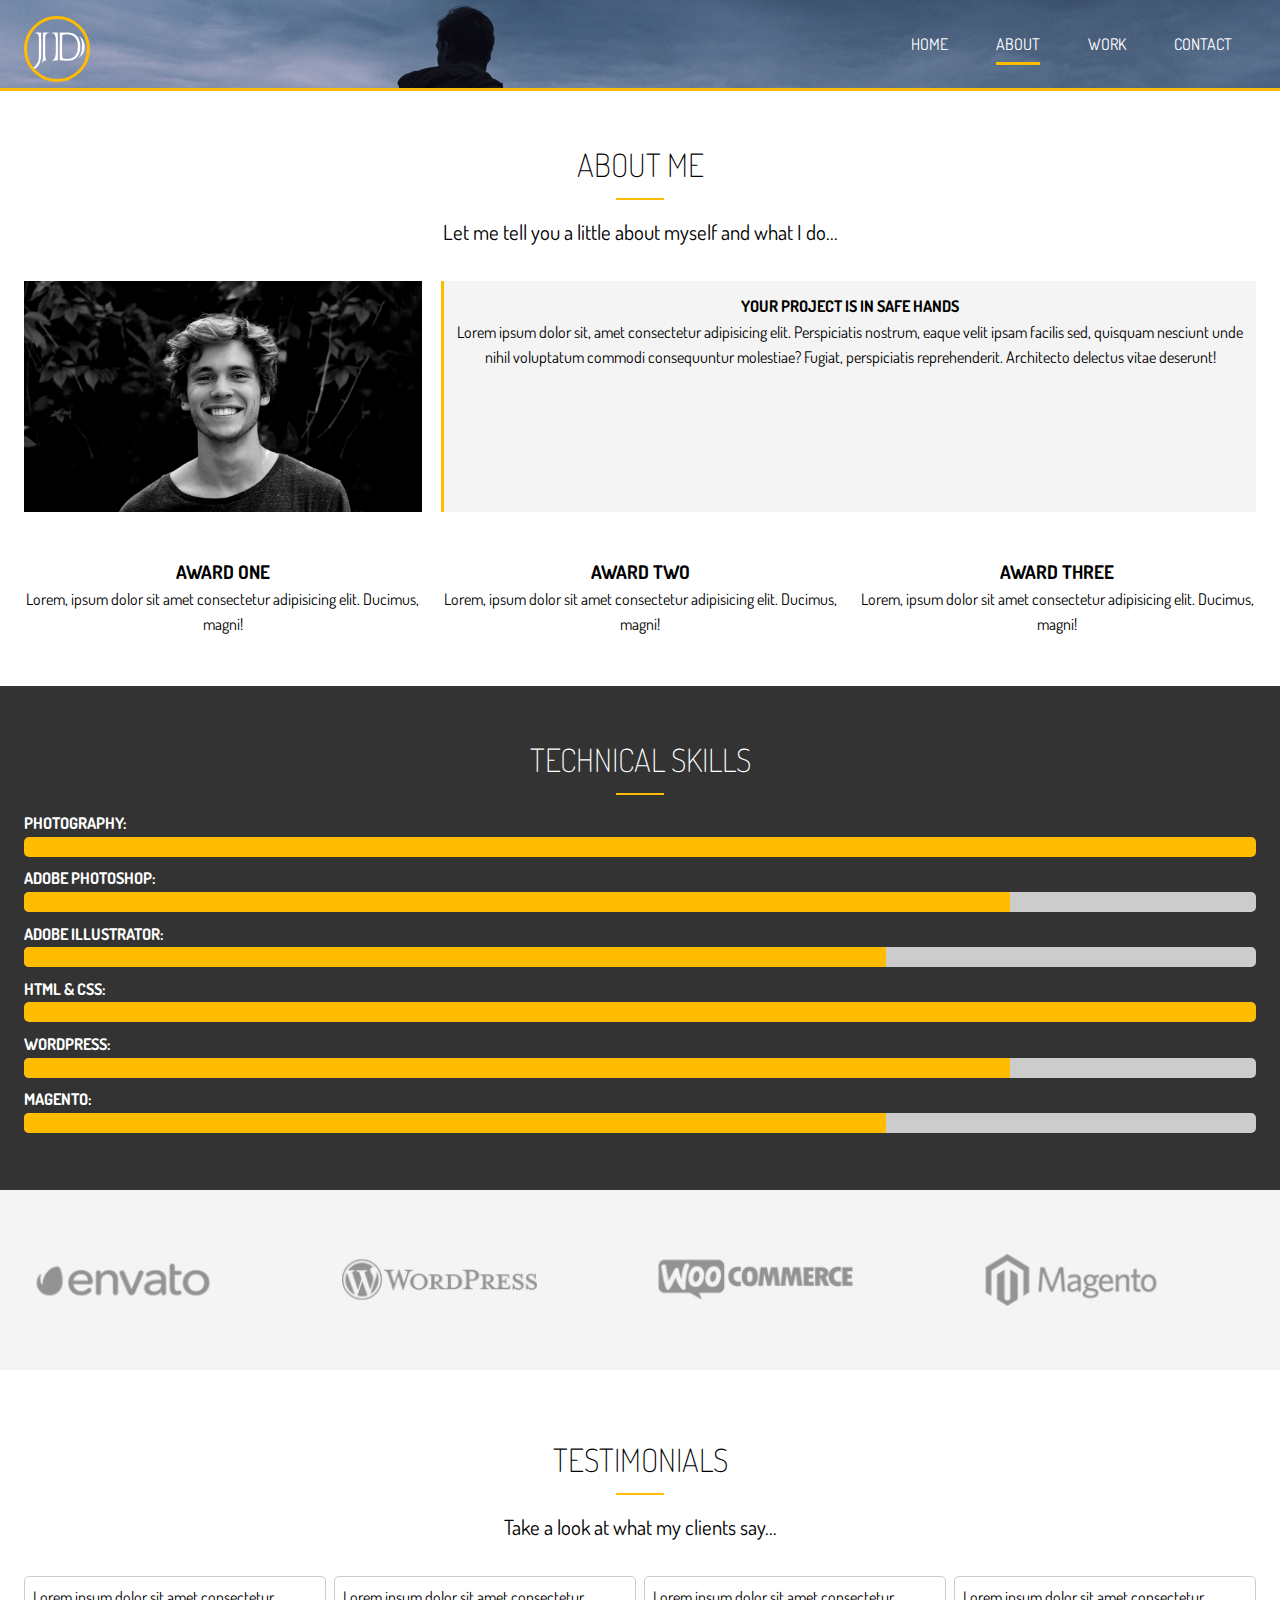
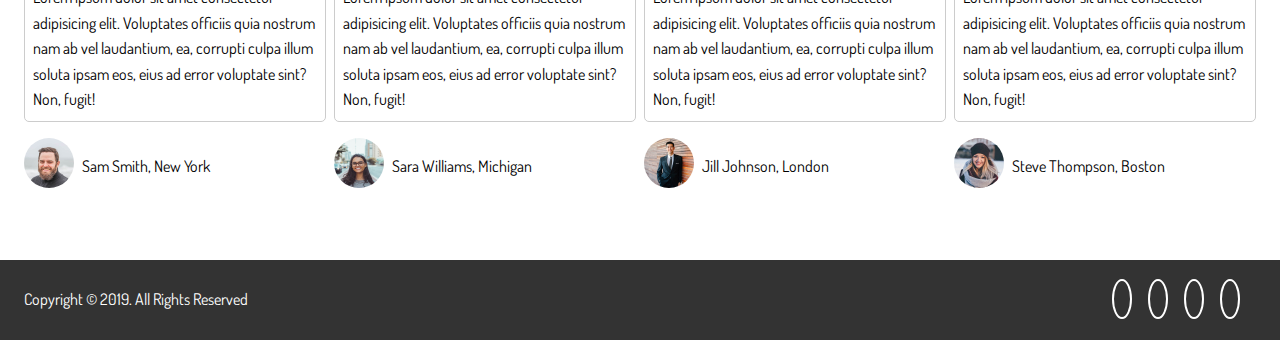
==== about.html @ 0384a3cb "Portfolio ver 1.1" ====
<!DOCTYPE html>
<html lang="en">
  <head>
    <meta charset="UTF-8" />
    <meta name="viewport" content="width=device-width, initial-scale=1.0" />
    <meta http-equiv="X-UA-Compatible" content="ie=edge" />
    <link
      rel="stylesheet"
      href="https://use.fontawesome.com/releases/v5.7.2/css/all.css"
      integrity="sha384-fnmOCqbTlWIlj8LyTjo7mOUStjsKC4pOpQbqyi7RrhN7udi9RwhKkMHpvLbHG9Sr"
      crossorigin="anonymous"
    />
    <link
      href="https://fonts.googleapis.com/css?family=Dosis"
      rel="stylesheet"
    />
    <link rel="stylesheet" href="css/main.css" />
    <title>About Me | UI/UX Designer & Photographer</title>
  </head>
  <body>
    <!-- Header -->
    <header id="header-inner">
      <div class="container">
        <nav id="main-nav">
          <img src="img/logo.png" alt="My Portfolio" id="logo" />
          <ul>
            <li><a href="index.html">Home</a></li>
            <li><a href="about.html" class="current">About</a></li>
            <li><a href="work.html">Work</a></li>
            <li><a href="contact.html">Contact</a></li>
          </ul>
        </nav>
      </div>
    </header>

    <!-- Section A: Info -->
    <section id="about-a" class="text-center py-3">
      <div class="container">
        <h2 class="section-title">About Me</h2>
        <div class="bottom-line"></div>
        <p class="lead">
          Let me tell you a little about myself and what I do...
        </p>
        <div class="about-info">
          <img src="img/about.jpg" alt="" class="bio-image" />
          <div class="bio bg-light">
            <h4>Your Project Is In Safe Hands</h4>
            <p>
              Lorem ipsum dolor sit, amet consectetur adipisicing elit.
              Perspiciatis nostrum, eaque velit ipsam facilis sed, quisquam
              nesciunt unde nihil voluptatum commodi consequuntur molestiae?
              Fugiat, perspiciatis reprehenderit. Architecto delectus vitae
              deserunt!
            </p>
          </div>
          <div class="award-1">
            <i class="fas fa-award fa-3x"></i>
            <h3>Award One</h3>
            <p>
              Lorem, ipsum dolor sit amet consectetur adipisicing elit. Ducimus,
              magni!
            </p>
          </div>
          <div class="award-2">
            <i class="fas fa-award fa-3x"></i>
            <h3>Award Two</h3>
            <p>
              Lorem, ipsum dolor sit amet consectetur adipisicing elit. Ducimus,
              magni!
            </p>
          </div>
          <div class="award-3">
            <i class="fas fa-award fa-3x"></i>
            <h3>Award Three</h3>
            <p>
              Lorem, ipsum dolor sit amet consectetur adipisicing elit. Ducimus,
              magni!
            </p>
          </div>
        </div>
      </div>
    </section>

    <!-- Section B: Progress Bars -->
    <section id="about-b" class="bg-dark py-3">
      <div class="container">
        <h2 class="section-title">Technical Skills</h2>
        <div class="bottom-line"></div>
        <h4>Photography:</h4>
        <div class="progress">
          <div style="width:100%"></div>
        </div>
        <h4>Adobe Photoshop:</h4>
        <div class="progress">
          <div style="width:80%"></div>
        </div>
        <h4>Adobe Illustrator:</h4>
        <div class="progress">
          <div style="width:70%"></div>
        </div>
        <h4>HTML & CSS:</h4>
        <div class="progress">
          <div style="width:100%"></div>
        </div>
        <h4>Wordpress:</h4>
        <div class="progress">
          <div style="width:80%"></div>
        </div>
        <h4>Magento:</h4>
        <div class="progress">
          <div style="width:70%"></div>
        </div>
      </div>
    </section>

    <!-- Section C: Logos -->
    <section id="about-c" class="py-4 bg-light">
      <div class="container">
        <div class="about-logos">
          <img src="img/about-logos/logo-envato.png" alt="" />
          <img src="img/about-logos/logo-wordpress.png" alt="" />
          <img src="img/about-logos/logo-woocommerce.png" alt="" />
          <img src="img/about-logos/logo-magento.png" alt="" />
        </div>
      </div>
    </section>

    <!-- Section D: Testimonials -->
    <section id="about-d" class="py-4">
      <div class="container">
        <h2 class="section-title">Testimonials</h2>
        <div class="bottom-line"></div>
        <p class="lead text-center">Take a look at what my clients say...</p>
        <div class="testimonials">
          <div>
            <p>
              Lorem ipsum dolor sit amet consectetur adipisicing elit.
              Voluptates officiis quia nostrum nam ab vel laudantium, ea,
              corrupti culpa illum soluta ipsam eos, eius ad error voluptate
              sint? Non, fugit!
            </p>
            <ul>
              <li><img src="img/testimonials//person1.jpg" alt="" /></li>
              <li>Sam Smith, New York</li>
            </ul>
          </div>
          <div>
            <p>
              Lorem ipsum dolor sit amet consectetur adipisicing elit.
              Voluptates officiis quia nostrum nam ab vel laudantium, ea,
              corrupti culpa illum soluta ipsam eos, eius ad error voluptate
              sint? Non, fugit!
            </p>
            <ul>
              <li><img src="img/testimonials//person2.jpg" alt="" /></li>
              <li>Sara Williams, Michigan</li>
            </ul>
          </div>
          <div>
            <p>
              Lorem ipsum dolor sit amet consectetur adipisicing elit.
              Voluptates officiis quia nostrum nam ab vel laudantium, ea,
              corrupti culpa illum soluta ipsam eos, eius ad error voluptate
              sint? Non, fugit!
            </p>
            <ul>
              <li><img src="img/testimonials//person3.jpg" alt="" /></li>
              <li>Jill Johnson, London</li>
            </ul>
          </div>
          <div>
            <p>
              Lorem ipsum dolor sit amet consectetur adipisicing elit.
              Voluptates officiis quia nostrum nam ab vel laudantium, ea,
              corrupti culpa illum soluta ipsam eos, eius ad error voluptate
              sint? Non, fugit!
            </p>
            <ul>
              <li><img src="img/testimonials//person4.jpg" alt="" /></li>
              <li>Steve Thompson, Boston</li>
            </ul>
          </div>
        </div>
      </div>
    </section>

    <!-- Footer -->
    <footer id="main-footer">
      <div class="footer-content container">
        <p>Copyright &copy; 2019. All Rights Reserved</p>
        <div class="social">
          <i class="fab fa-twitter"></i>
          <i class="fab fa-facebook"></i>
          <i class="fab fa-instagram"></i>
          <i class="fab fa-linkedin"></i>
        </div>
      </div>
    </footer>
  </body>
</html>
---- css/main.css ----
.container {
  max-width: 1280px;
  padding: 0 1.5rem;
  margin: auto;
  overflow: hidden; }

.btn-main, .btn-light, .btn-dark {
  display: inline-block;
  padding: 0.8rem 2rem;
  transition: all 0.5s;
  border: none;
  cursor: pointer; }

.btn-main {
  color: #333;
  background-color: #ffbc00; }

.btn-light {
  color: #333;
  background-color: #f4f4f4; }

.btn-dark {
  color: #f4f4f4;
  background-color: #333; }

button[class^='btn-']:hover,
a[class^='btn-']:hover,
input[class^='btn-']:hover {
  background-color: #ffbc00; }

.bg-main {
  background: #ffbc00;
  color: #fff; }

.bg-dark {
  background: #333;
  color: #fff; }

.bg-light {
  background: #f4f4f4;
  color: #000; }

.bg-medium {
  background: #ccc;
  color: #000; }

.lead {
  font-size: 1.3rem;
  margin-bottom: 2rem; }

.text-center {
  text-align: center; }

.py-1 {
  padding: 1rem 0; }

.py-2 {
  padding: 2rem 0; }

.py-3 {
  padding: 3rem 0; }

.py-4 {
  padding: 4rem 0; }

.my-1 {
  margin: 1rem 0; }

.my-2 {
  margin: 2rem 0; }

.my-3 {
  margin: 3rem 0; }

.my-4 {
  margin: 4rem 0; }

.section-title {
  font-size: 2rem;
  display: block;
  padding-bottom: 0.5rem;
  text-align: center;
  font-weight: 100;
  text-transform: uppercase; }

.bottom-line {
  height: 2px;
  width: 3rem;
  background: #ffbc00;
  display: block;
  margin: 0 auto 1rem auto; }

.items {
  display: grid;
  grid-template-columns: repeat(3, 1fr);
  box-shadow: 0 5px 10px 0 rgba(0, 0, 0, 0.3); }

.item {
  position: relative;
  background: #ffbc00;
  overflow: hidden; }
  .item::after {
    content: '';
    position: absolute;
    display: block;
    background: inherit;
    opacity: 0.9;
    top: 0;
    left: 0;
    width: 100%;
    height: 100%;
    transform: scale(2) translateX(-75%) translateY(-75%) rotate(-28deg);
    transition: transform 3s cubic-bezier(0.2, 1, 0.3, 1); }
  .item:hover:after {
    transform: scale(2) translateX(0) translateY(0) rotate(-28deg); }
  .item:hover .item-image {
    transform: scale(1.2); }
  .item:hover .item-text {
    opacity: 1;
    transform: translateY(0); }
  .item-image {
    height: auto;
    transform: translateZ(0);
    display: block;
    transition: transform 750ms cubic-bezier(0.2, 1, 0.3, 1); }
  .item-image:before {
    content: '';
    display: block;
    padding-top: 75%;
    overflow: hidden; }
  .item-image img {
    position: absolute;
    top: 0;
    left: 0;
    width: 100%;
    height: auto;
    line-height: 0; }
  .item-text {
    position: absolute;
    top: 0;
    left: 0;
    bottom: 0;
    right: 0;
    opacity: 0;
    text-align: center;
    z-index: 1;
    color: #fff;
    transform: translateY(-20%);
    transition: opacity 500ms cubic-bezier(0.2, 1, 0.3, 1), transform 500ms cubic-bezier(0.2, 1, 0.3, 1);
    transition-delay: 300ms; }
  .item-text-wrap {
    position: absolute;
    width: 100%;
    top: 50%;
    transform: translateY(-50%); }
  .item-text-title {
    font-size: 2rem;
    padding: 0 1rem;
    margin: 5px 0 0 0; }
  .item-text-category {
    text-transform: uppercase;
    font-size: 1.2rem;
    opacity: 0.7;
    margin: 0; }

* {
  margin: 0;
  padding: 0; }

body {
  font-family: 'Dosis', sans-serif;
  line-height: 1.6;
  background: #fff; }

a {
  text-decoration: none;
  color: #333; }

ul {
  list-style: none; }

h2,
h3,
h4 {
  text-transform: uppercase; }

img {
  width: 100%; }

#logo {
  width: 60px;
  height: 60px;
  color: #fff;
  border-radius: 50%;
  border: 3px solid #ffbc00;
  text-transform: uppercase; }

#main-nav {
  display: flex;
  justify-content: space-between;
  padding-top: 1rem; }
  #main-nav ul {
    display: flex; }
  #main-nav li {
    padding: 1rem 1.5rem; }
  #main-nav a {
    text-decoration: none;
    color: #fff;
    text-transform: uppercase;
    border-bottom: 3px transparent solid;
    padding-bottom: 0.5rem;
    transition: border-color 0.5s; }
    #main-nav a:hover {
      border-color: #ccc; }
    #main-nav a.current {
      border-color: #ffbc00; }

#header-home {
  background: url("../img/showcase.jpg") no-repeat center right/cover;
  height: 100vh;
  color: #fff; }
  #header-home .header-content {
    text-align: center;
    padding-top: 20%; }
    #header-home .header-content h1 {
      font-size: 4rem;
      line-height: 1.2; }

#header-inner {
  background: url("../img/showcase.jpg") no-repeat 20% 30%/cover;
  height: 5.5rem;
  border-bottom: 3px solid #ffbc00; }

#home-a .specials {
  margin-top: 3rem;
  display: grid;
  grid-gap: 1rem;
  grid-template-columns: repeat(4, 1fr); }
  #home-a .specials .fas {
    color: #ffbc00;
    padding-bottom: 0.4rem; }

#home-b .stats {
  display: grid;
  grid-template-columns: repeat(4, 1fr); }
  #home-b .stats li {
    line-height: 2; }
    #home-b .stats li.stats-title {
      font-size: 1.5rem; }
    #home-b .stats li.stats-number {
      font-size: 2rem;
      font-weight: bold; }
  #home-b .stats div {
    padding: 3rem 0; }
    #home-b .stats div:nth-child(odd) {
      background: #f4f4f4; }
    #home-b .stats div:nth-child(even) {
      background: #ccc; }

#home-c .process {
  display: grid;
  grid-template-columns: repeat(4, 1fr);
  grid-gap: 1.5rem;
  text-align: center; }
  #home-c .process-step {
    position: absolute;
    top: 0;
    right: 0;
    font-size: 28px;
    background: #ffbc00;
    color: #fff;
    border-radius: 50%;
    height: 15px;
    width: 15px;
    line-height: 15px;
    padding: 1rem;
    transition: all 1s; }
  #home-c .process-icon {
    border-radius: 50%;
    background: #333;
    color: #fff;
    padding: 2rem;
    width: 70px;
    height: 70px;
    line-height: 70px;
    text-align: center;
    position: relative;
    transition: all 1s; }
    #home-c .process-icon:hover {
      background: #ffbc00;
      width: 90px;
      height: 90px;
      line-height: 90px; }
      #home-c .process-icon:hover .process-step {
        background: #333;
        color: #fff; }

#about-a .about-info {
  display: grid;
  grid-template-areas: 'bioimage bio bio' 'aw1 aw2 aw3';
  grid-gap: 1.2rem; }

#about-a .bio-image {
  grid-area: bioimage; }

#about-a .bio {
  grid-area: bio;
  border-left: 3px solid #ffbc00;
  padding: 0.8rem; }

#about-a .award-1 {
  grid-area: aw1; }

#about-a .award-2 {
  grid-area: aw2; }

#about-a .award-3 {
  grid-area: aw3; }

#about-a .award-1 .fas,
#about-a .award-2 .fas,
#about-a .award-3 .fas {
  color: #ffbc00;
  margin: 1rem; }

#about-b .progress {
  overflow: hidden;
  height: 20px;
  background: #ccc;
  border-radius: 5px;
  margin-bottom: 0.6rem; }
  #about-b .progress div {
    height: 100%;
    color: #fff;
    text-align: center;
    background: #ffbc00; }

#about-c .about-logos {
  display: grid;
  grid-template-columns: repeat(4, 1fr);
  grid-gap: 2rem; }
  #about-c .about-logos img {
    width: 70%; }

#about-d .testimonials {
  display: grid;
  grid-template-columns: repeat(4, 1fr);
  grid-gap: 0.5rem; }
  #about-d .testimonials ul {
    list-style: none;
    margin-top: 1rem;
    display: flex;
    align-items: center; }
  #about-d .testimonials p {
    border: 1px solid #ccc;
    border-radius: 5px;
    padding: 0.5rem; }
  #about-d .testimonials img {
    width: 50px;
    height: 50px;
    border-radius: 50%;
    margin-right: 0.5rem; }

#contact-a .text-fields {
  display: grid;
  grid-template-areas: 'name email' 'subject phone' 'message message';
  grid-gap: 1.2rem;
  margin-bottom: 1.2rem; }
  #contact-a .text-fields .name-input {
    grid-area: name; }
  #contact-a .text-fields .subject-input {
    grid-area: subject; }
  #contact-a .text-fields .email-input {
    grid-area: email; }
  #contact-a .text-fields .phone-input {
    grid-area: phone; }
  #contact-a .text-fields .message-input {
    grid-area: message;
    height: 100px; }
  #contact-a .text-fields .text-input {
    padding: 0.5rem 1rem; }

#contact-a button[type='submit'] {
  width: 50%; }

#contact-b .contact-info {
  display: grid;
  grid-template-columns: repeat(3, 1fr);
  text-align: center; }

#contact-c h1 {
  text-align: center;
  font-size: 4rem; }

#main-footer {
  background: #333;
  color: #fff;
  height: 5rem; }
  #main-footer .footer-content {
    display: flex;
    justify-content: space-between;
    height: 5rem;
    align-items: center; }
    #main-footer .footer-content .social .fab {
      margin-right: 1rem;
      border: 2px #fff solid;
      border-radius: 50%;
      height: 20px;
      width: 20px;
      line-height: 20px;
      text-align: center;
      padding: 0.5rem; }
      #main-footer .footer-content .social .fab:hover {
        background: #ffbc00; }

@media (max-width: 800px) {
  #header-home {
    height: 30rem; }
    #header-home .header-content {
      padding-top: 5rem; } }

@media (max-width: 500px) {
  #main-nav {
    flex-direction: column;
    align-items: center; }
    #main-nav li {
      padding: 1rem; }
  #header-home {
    height: 10rem;
    border-bottom: 3px solid #ffbc00;
    background-position: 20% 30%; }
    #header-home .header-content {
      display: none; }
  #header-inner {
    height: 10rem; }
  #home-a .specials,
  #home-b .stats,
  #home-c .process,
  #about-d .testimonials,
  #contact-b .contact-info,
  .items {
    grid-template-columns: 1fr; }
  #home-a .specials div {
    border-bottom: 1px #f4f4f4 solid;
    padding-bottom: 1rem; }
    #home-a .specials div:last-child {
      border: none;
      padding-bottom: 0; }
  #home-b .stats div {
    padding: 2rem 0 1rem 0; }
  #about-a .about-info {
    grid-template-areas: 'bioimage' 'bio' 'aw1' 'aw2' 'aw3'; }
  #about-c {
    display: none; }
  #contact-a .text-fields {
    grid-template-areas: 'name' 'subject' 'email' 'phone' 'message'; }
  #contact-b div {
    margin-bottom: 1rem;
    padding-bottom: 1rem;
    border-bottom: 1px #555 solid; }
    #contact-b div:last-child {
      border: none;
      margin-bottom: 0;
      padding-bottom: 0; }
  #contact-c h1 {
    font-size: 2rem; }
  #main-footer {
    height: 7rem; }
    #main-footer .footer-content {
      flex-direction: column;
      padding: 1rem;
      height: 5rem; } }

@media (max-height: 580px) {
  #header-home .header-content {
    padding-top: 3rem; } }

@media (max-height: 330px) {
  #header-home .header-content h1 {
    font-size: 2rem; } }
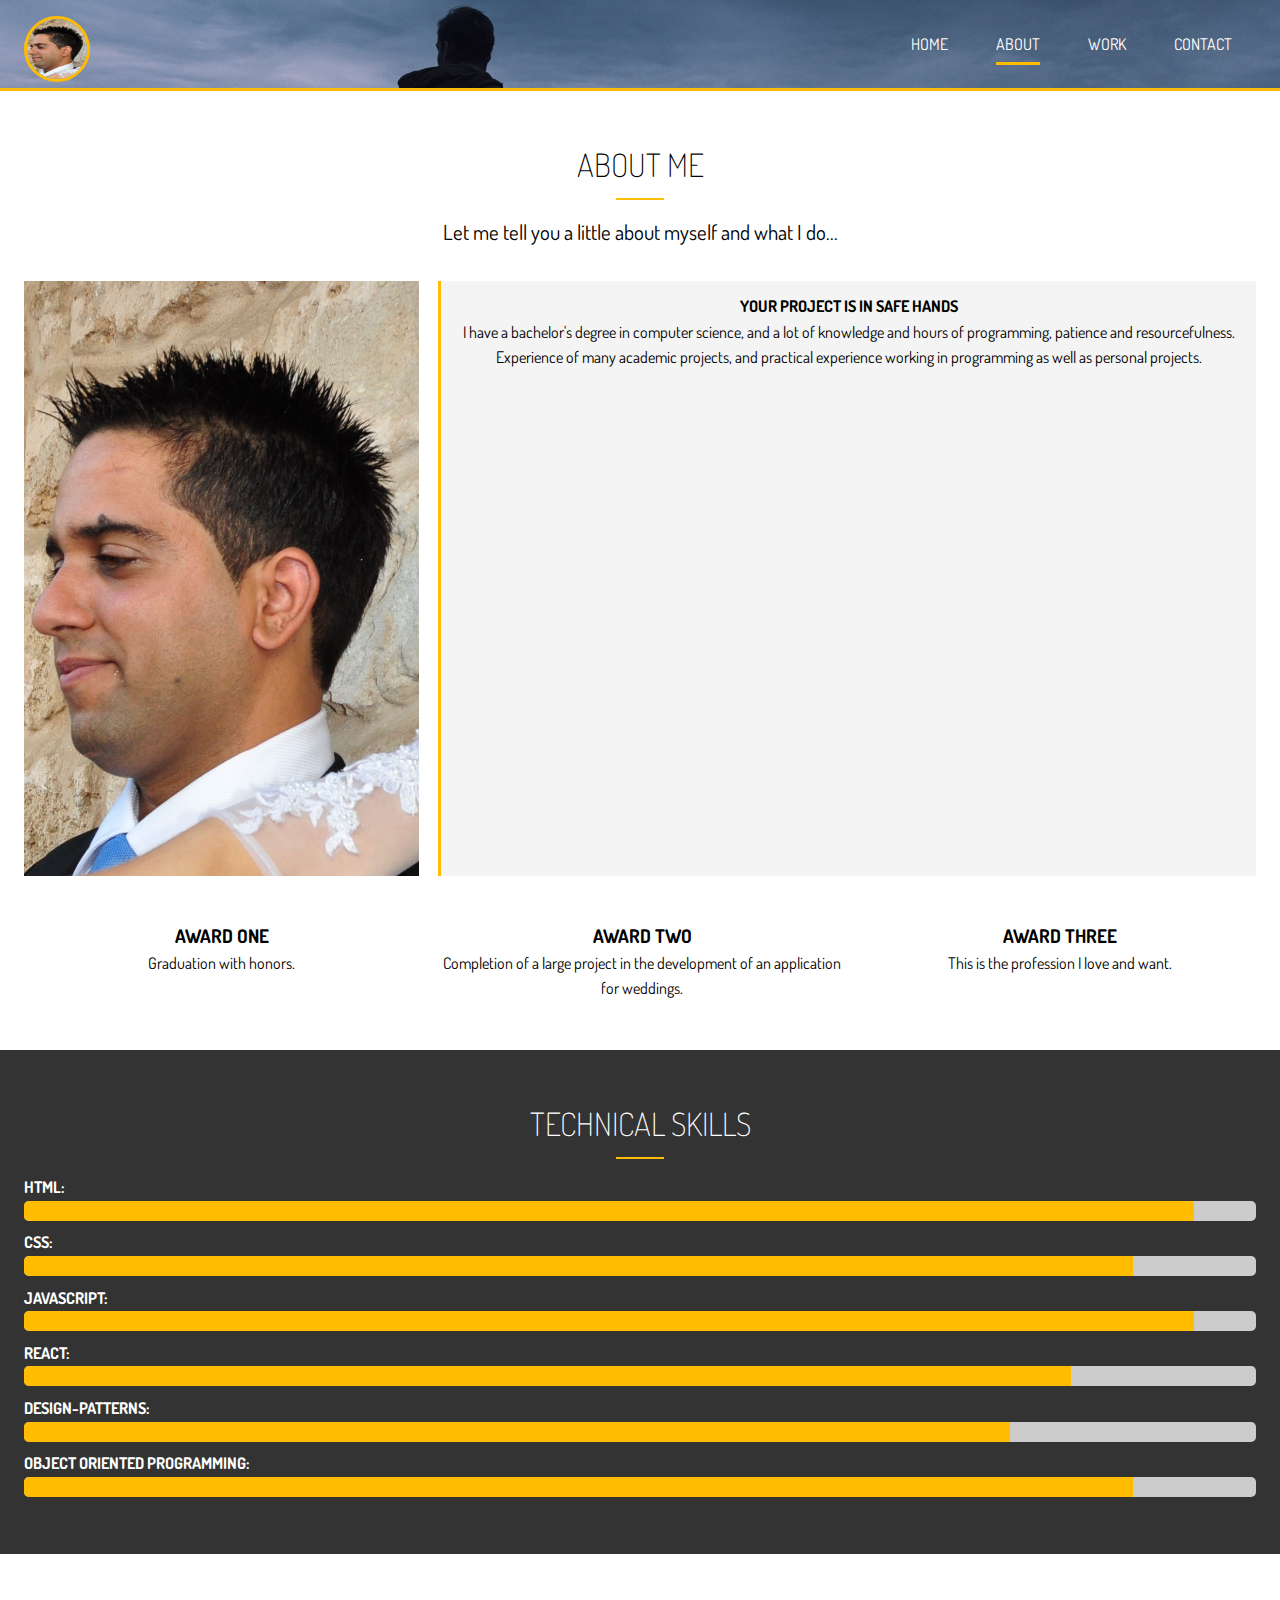
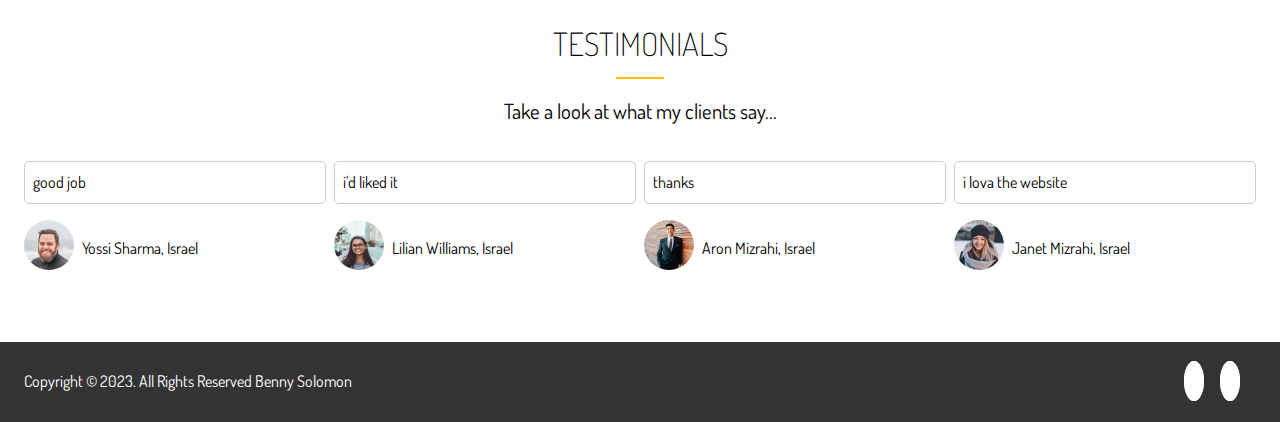
==== commit 80e6440b: "Portfolio ver 1.2" ====
--- a/about.html
+++ b/about.html
@@ -22,7 +22,7 @@
     <header id="header-inner">
       <div class="container">
         <nav id="main-nav">
-          <img src="img/logo.png" alt="My Portfolio" id="logo" />
+          <img src="img/me.jpg" alt="My Portfolio" id="logo" />
           <ul>
             <li><a href="index.html">Home</a></li>
             <li><a href="about.html" class="current">About</a></li>
@@ -42,39 +42,33 @@
           Let me tell you a little about myself and what I do...
         </p>
         <div class="about-info">
-          <img src="img/about.jpg" alt="" class="bio-image" />
+          <img src="img/me.jpg" alt="" class="bio-image" />
           <div class="bio bg-light">
             <h4>Your Project Is In Safe Hands</h4>
             <p>
-              Lorem ipsum dolor sit, amet consectetur adipisicing elit.
-              Perspiciatis nostrum, eaque velit ipsam facilis sed, quisquam
-              nesciunt unde nihil voluptatum commodi consequuntur molestiae?
-              Fugiat, perspiciatis reprehenderit. Architecto delectus vitae
-              deserunt!
+              I have a bachelor's degree in computer science, and a lot of knowledge and hours of programming, patience and resourcefulness.
+              Experience of many academic projects, and practical experience working in programming as well as personal projects.
             </p>
           </div>
           <div class="award-1">
             <i class="fas fa-award fa-3x"></i>
             <h3>Award One</h3>
             <p>
-              Lorem, ipsum dolor sit amet consectetur adipisicing elit. Ducimus,
-              magni!
+              Graduation with honors.
             </p>
           </div>
           <div class="award-2">
             <i class="fas fa-award fa-3x"></i>
             <h3>Award Two</h3>
             <p>
-              Lorem, ipsum dolor sit amet consectetur adipisicing elit. Ducimus,
-              magni!
+              Completion of a large project in the development of an application for weddings.
             </p>
           </div>
           <div class="award-3">
             <i class="fas fa-award fa-3x"></i>
             <h3>Award Three</h3>
             <p>
-              Lorem, ipsum dolor sit amet consectetur adipisicing elit. Ducimus,
-              magni!
+              This is the profession I love and want.
             </p>
           </div>
         </div>
@@ -86,41 +80,29 @@
       <div class="container">
         <h2 class="section-title">Technical Skills</h2>
         <div class="bottom-line"></div>
-        <h4>Photography:</h4>
+        <h4>HTML:</h4>
         <div class="progress">
-          <div style="width:100%"></div>
+          <div style="width:95%"></div>
         </div>
-        <h4>Adobe Photoshop:</h4>
+        <h4>CSS:</h4>
+        <div class="progress">
+          <div style="width:90%"></div>
+        </div>
+        <h4>JAVASCRIPT:</h4>
+        <div class="progress">
+          <div style="width:95%"></div>
+        </div>
+        <h4>REACT:</h4>
+        <div class="progress">
+          <div style="width:85%"></div>
+        </div>
+        <h4>DESIGN-PATTERNS:</h4>
         <div class="progress">
           <div style="width:80%"></div>
         </div>
-        <h4>Adobe Illustrator:</h4>
+        <h4>OBJECT ORIENTED PROGRAMMING:</h4>
         <div class="progress">
-          <div style="width:70%"></div>
-        </div>
-        <h4>HTML & CSS:</h4>
-        <div class="progress">
-          <div style="width:100%"></div>
-        </div>
-        <h4>Wordpress:</h4>
-        <div class="progress">
-          <div style="width:80%"></div>
-        </div>
-        <h4>Magento:</h4>
-        <div class="progress">
-          <div style="width:70%"></div>
-        </div>
-      </div>
-    </section>
-
-    <!-- Section C: Logos -->
-    <section id="about-c" class="py-4 bg-light">
-      <div class="container">
-        <div class="about-logos">
-          <img src="img/about-logos/logo-envato.png" alt="" />
-          <img src="img/about-logos/logo-wordpress.png" alt="" />
-          <img src="img/about-logos/logo-woocommerce.png" alt="" />
-          <img src="img/about-logos/logo-magento.png" alt="" />
+          <div style="width:90%"></div>
         </div>
       </div>
     </section>
@@ -134,50 +116,38 @@
         <div class="testimonials">
           <div>
             <p>
-              Lorem ipsum dolor sit amet consectetur adipisicing elit.
-              Voluptates officiis quia nostrum nam ab vel laudantium, ea,
-              corrupti culpa illum soluta ipsam eos, eius ad error voluptate
-              sint? Non, fugit!
+              good job
             </p>
             <ul>
               <li><img src="img/testimonials//person1.jpg" alt="" /></li>
-              <li>Sam Smith, New York</li>
+              <li>Yossi Sharma, Israel</li>
             </ul>
           </div>
           <div>
             <p>
-              Lorem ipsum dolor sit amet consectetur adipisicing elit.
-              Voluptates officiis quia nostrum nam ab vel laudantium, ea,
-              corrupti culpa illum soluta ipsam eos, eius ad error voluptate
-              sint? Non, fugit!
+              i'd liked it
             </p>
             <ul>
               <li><img src="img/testimonials//person2.jpg" alt="" /></li>
-              <li>Sara Williams, Michigan</li>
+              <li>Lilian Williams, Israel</li>
             </ul>
           </div>
           <div>
             <p>
-              Lorem ipsum dolor sit amet consectetur adipisicing elit.
-              Voluptates officiis quia nostrum nam ab vel laudantium, ea,
-              corrupti culpa illum soluta ipsam eos, eius ad error voluptate
-              sint? Non, fugit!
+              thanks
             </p>
             <ul>
               <li><img src="img/testimonials//person3.jpg" alt="" /></li>
-              <li>Jill Johnson, London</li>
+              <li>Aron Mizrahi, Israel</li>
             </ul>
           </div>
           <div>
             <p>
-              Lorem ipsum dolor sit amet consectetur adipisicing elit.
-              Voluptates officiis quia nostrum nam ab vel laudantium, ea,
-              corrupti culpa illum soluta ipsam eos, eius ad error voluptate
-              sint? Non, fugit!
+              i lova the website
             </p>
             <ul>
               <li><img src="img/testimonials//person4.jpg" alt="" /></li>
-              <li>Steve Thompson, Boston</li>
+              <li>Janet Mizrahi, Israel</li>
             </ul>
           </div>
         </div>
@@ -187,12 +157,10 @@
     <!-- Footer -->
     <footer id="main-footer">
       <div class="footer-content container">
-        <p>Copyright &copy; 2019. All Rights Reserved</p>
+        <p>Copyright &copy; 2023. All Rights Reserved Benny Solomon</p>
         <div class="social">
-          <i class="fab fa-twitter"></i>
-          <i class="fab fa-facebook"></i>
-          <i class="fab fa-instagram"></i>
-          <i class="fab fa-linkedin"></i>
+          <a href="https://github.com/MrBennySolomon/"><i class="fab fa-github"></i></a>
+          <a href="https://www.linkedin.com/in/benny-solomon-828397174/"><i class="fab fa-linkedin"></i></a>
         </div>
       </div>
     </footer>
--- a/css/main.css
+++ b/css/main.css
@@ -403,6 +403,7 @@
     align-items: center; }
     #main-footer .footer-content .social .fab {
       margin-right: 1rem;
+      background-color: #fff;
       border: 2px #fff solid;
       border-radius: 50%;
       height: 20px;
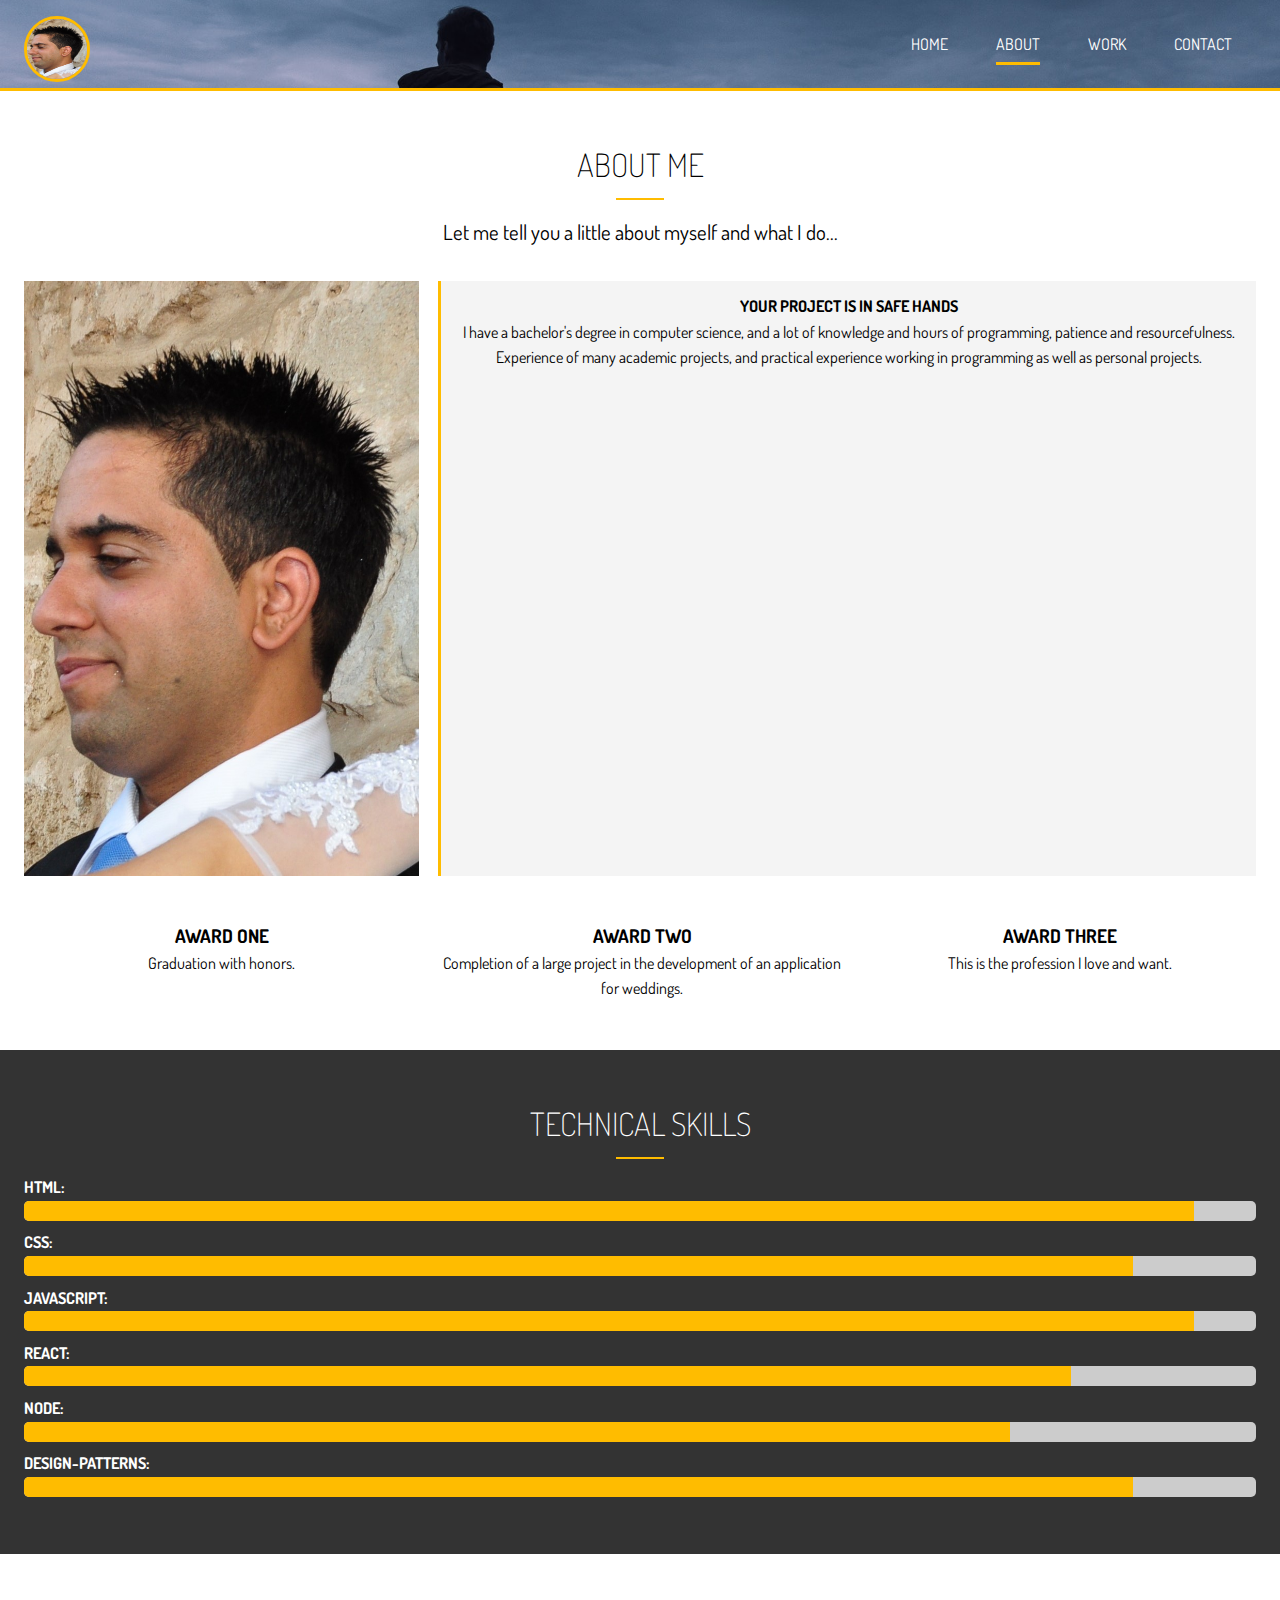
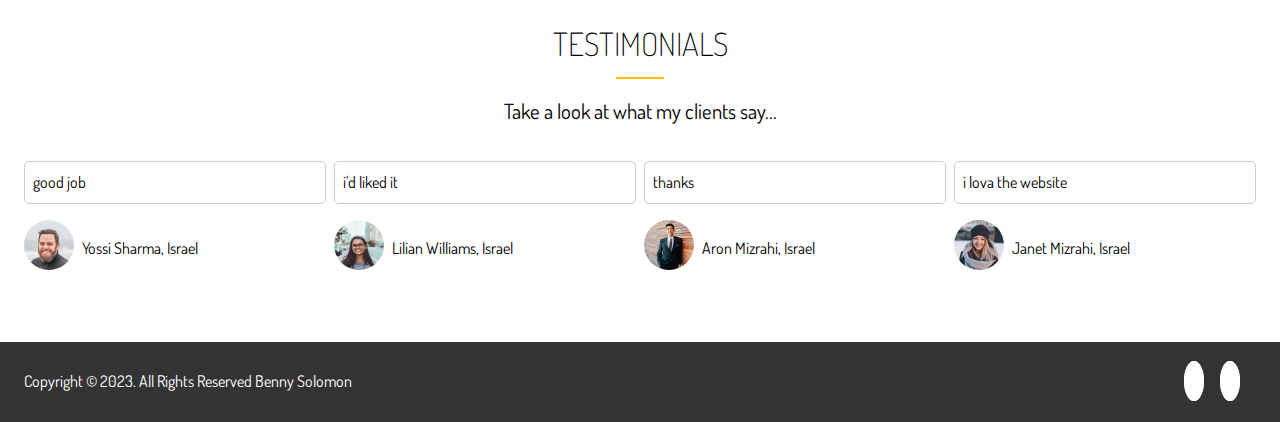
==== commit b1055359: "Portfolio ver 1.3" ====
--- a/about.html
+++ b/about.html
@@ -96,11 +96,11 @@
         <div class="progress">
           <div style="width:85%"></div>
         </div>
-        <h4>DESIGN-PATTERNS:</h4>
+        <h4>NODE:</h4>
         <div class="progress">
           <div style="width:80%"></div>
         </div>
-        <h4>OBJECT ORIENTED PROGRAMMING:</h4>
+        <h4>DESIGN-PATTERNS:</h4>
         <div class="progress">
           <div style="width:90%"></div>
         </div>
